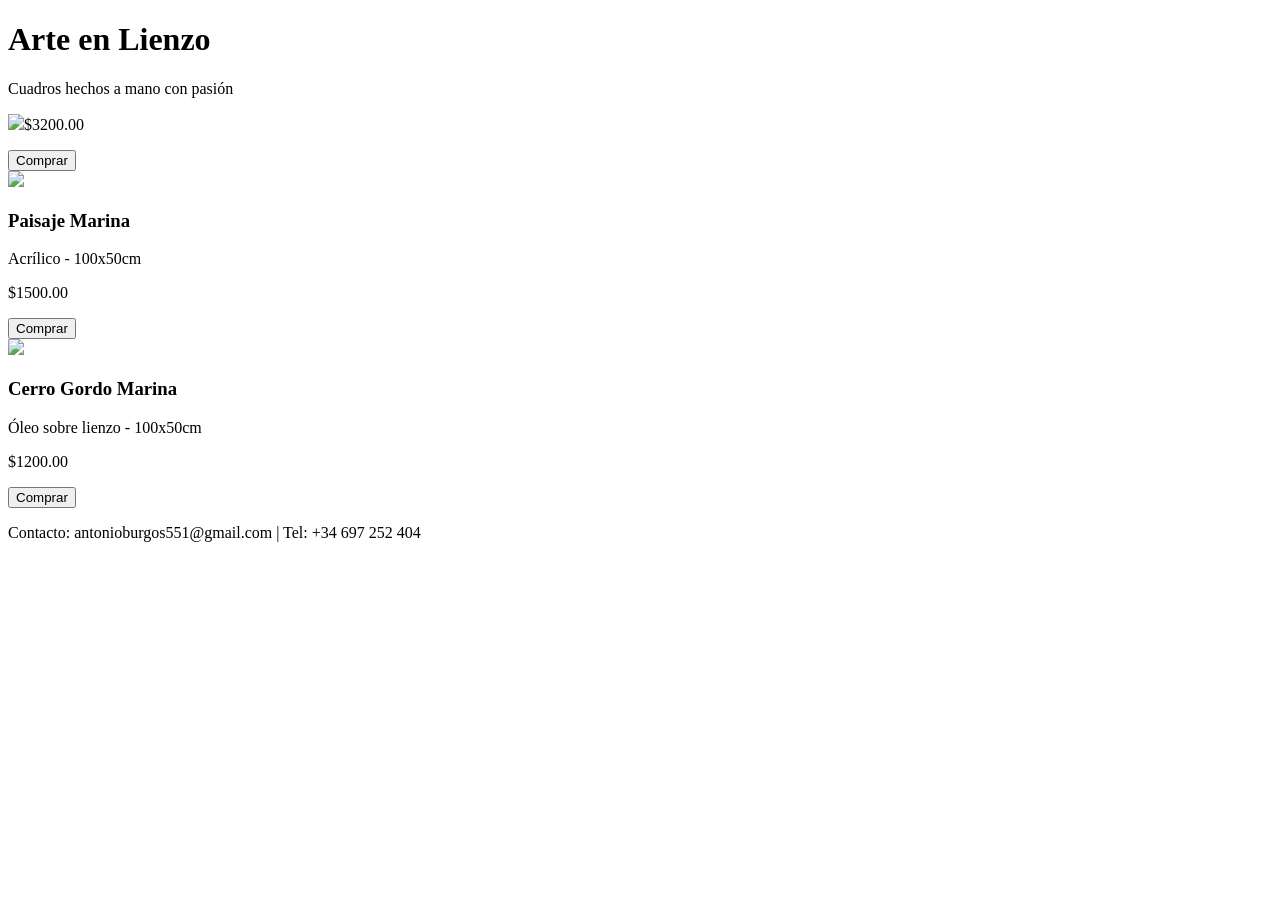
==== index.html @ 2f52f6de "Update index.html" ====
<!DOCTYPE html> 
<html lang="es">
<head>
    <meta charset="UTF-8">
    <meta name="viewport" content="width=device-width, initial-scale=1.0">
    <title>Mi Galería de Cuadros</title>
    <link rel="stylesheet" href="css/estilo.css">
</head>
<body>
    <header>
        <h1>Arte en Lienzo</h1>
        <p>Cuadros hechos a mano con pasión</p>
    </header>

    <section class="galeria">
        <!-- CUADRO 1 -->
        <div class="cuadro">
            <img src="https://github.com/4gon1/comercial-de-arte/blob/d3acf8bfcefa5dae115ff7509040e0666ff90fff/cuadro1.jpg)
            <h3>Paisaje Marina</h3>
            <p>Óleo sobre lienzo - 50x70cm</p>
            <p class="precio">$3200.00</p>
            <button>Comprar</button>
        </div>

        <!-- CUADRO 2 -->
        <div class="cuadro">
            <img src="https://github.com/4gon1/comercial-de-arte/blob/eb87197585c2eb3b0bdce0d7bd59ae2fc60cacd3/cuadro2.jpg">
            <h3>Paisaje Marina</h3>
            <p>Acrílico - 100x50cm</p>
            <p class="precio">$1500.00</p>
            <button>Comprar</button>
        </div>
<!-- CUADRO 3 -->
        <div class="cuadro">
            <img src="https://github.com/4gon1/comercial-de-arte/blob/3bef14f501f0abaa27a7c0c7adfc1dd9887150a4/cuadro3.jpg">
            <h3>Cerro Gordo Marina</h3>
            <p>Óleo sobre lienzo - 100x50cm</p>
            <p class="precio">$1200.00</p>
            <button>Comprar</button>
        </div>

        <!-- Añade más cuadros copiando el bloque anterior -->
    </section>

    <footer>
        <p>Contacto: antonioburgos551@gmail.com | Tel: +34 697 252 404</p>
    </footer>
</body>
</html>
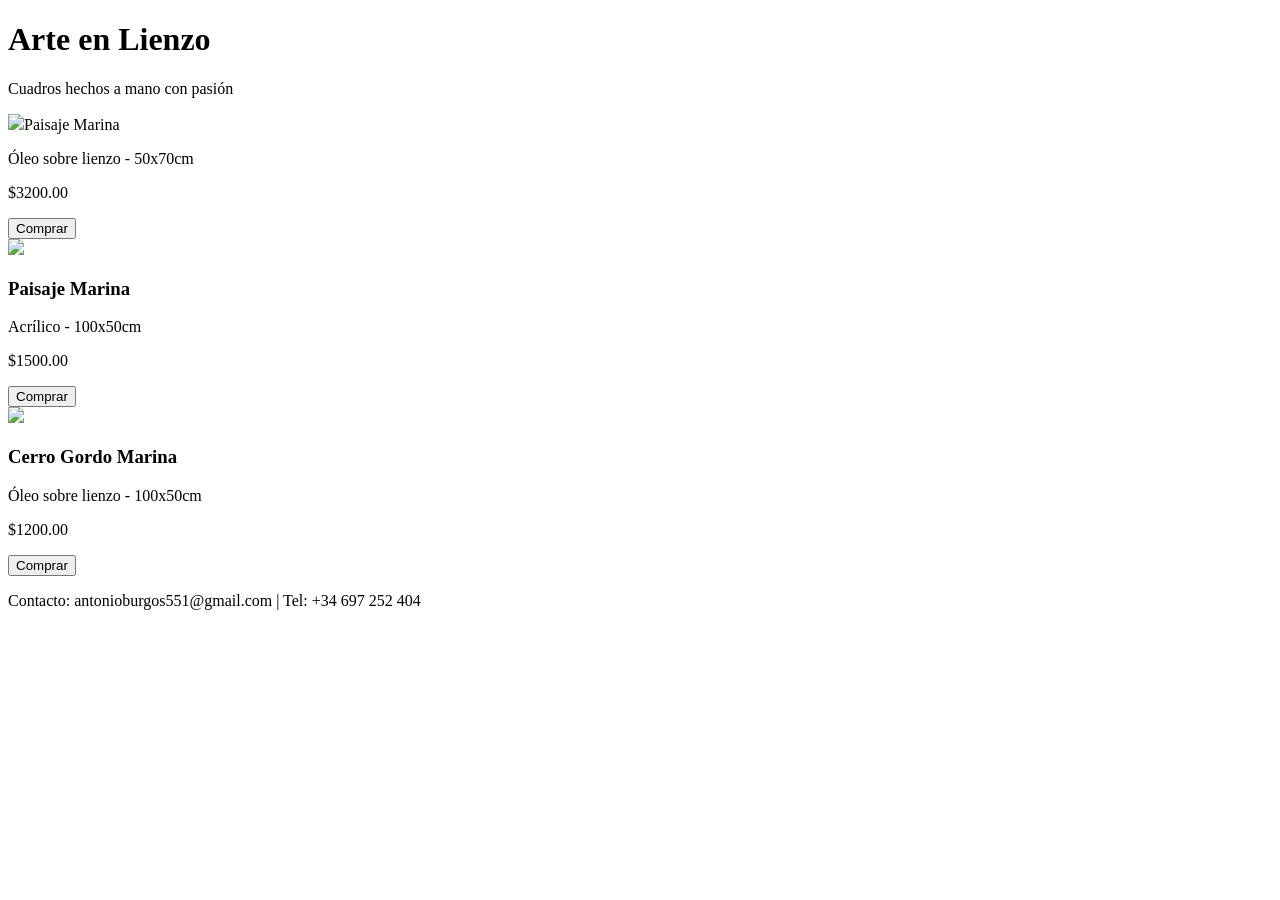
==== commit db7f6edb: "Update index.html" ====
--- a/index.html
+++ b/index.html
@@ -15,7 +15,7 @@
     <section class="galeria">
         <!-- CUADRO 1 -->
         <div class="cuadro">
-            <img src="https://github.com/4gon1/comercial-de-arte/blob/d3acf8bfcefa5dae115ff7509040e0666ff90fff/cuadro1.jpg)
+            <img src="comercial-de-arte/cuadro1.jpg in main"
             <h3>Paisaje Marina</h3>
             <p>Óleo sobre lienzo - 50x70cm</p>
             <p class="precio">$3200.00</p>
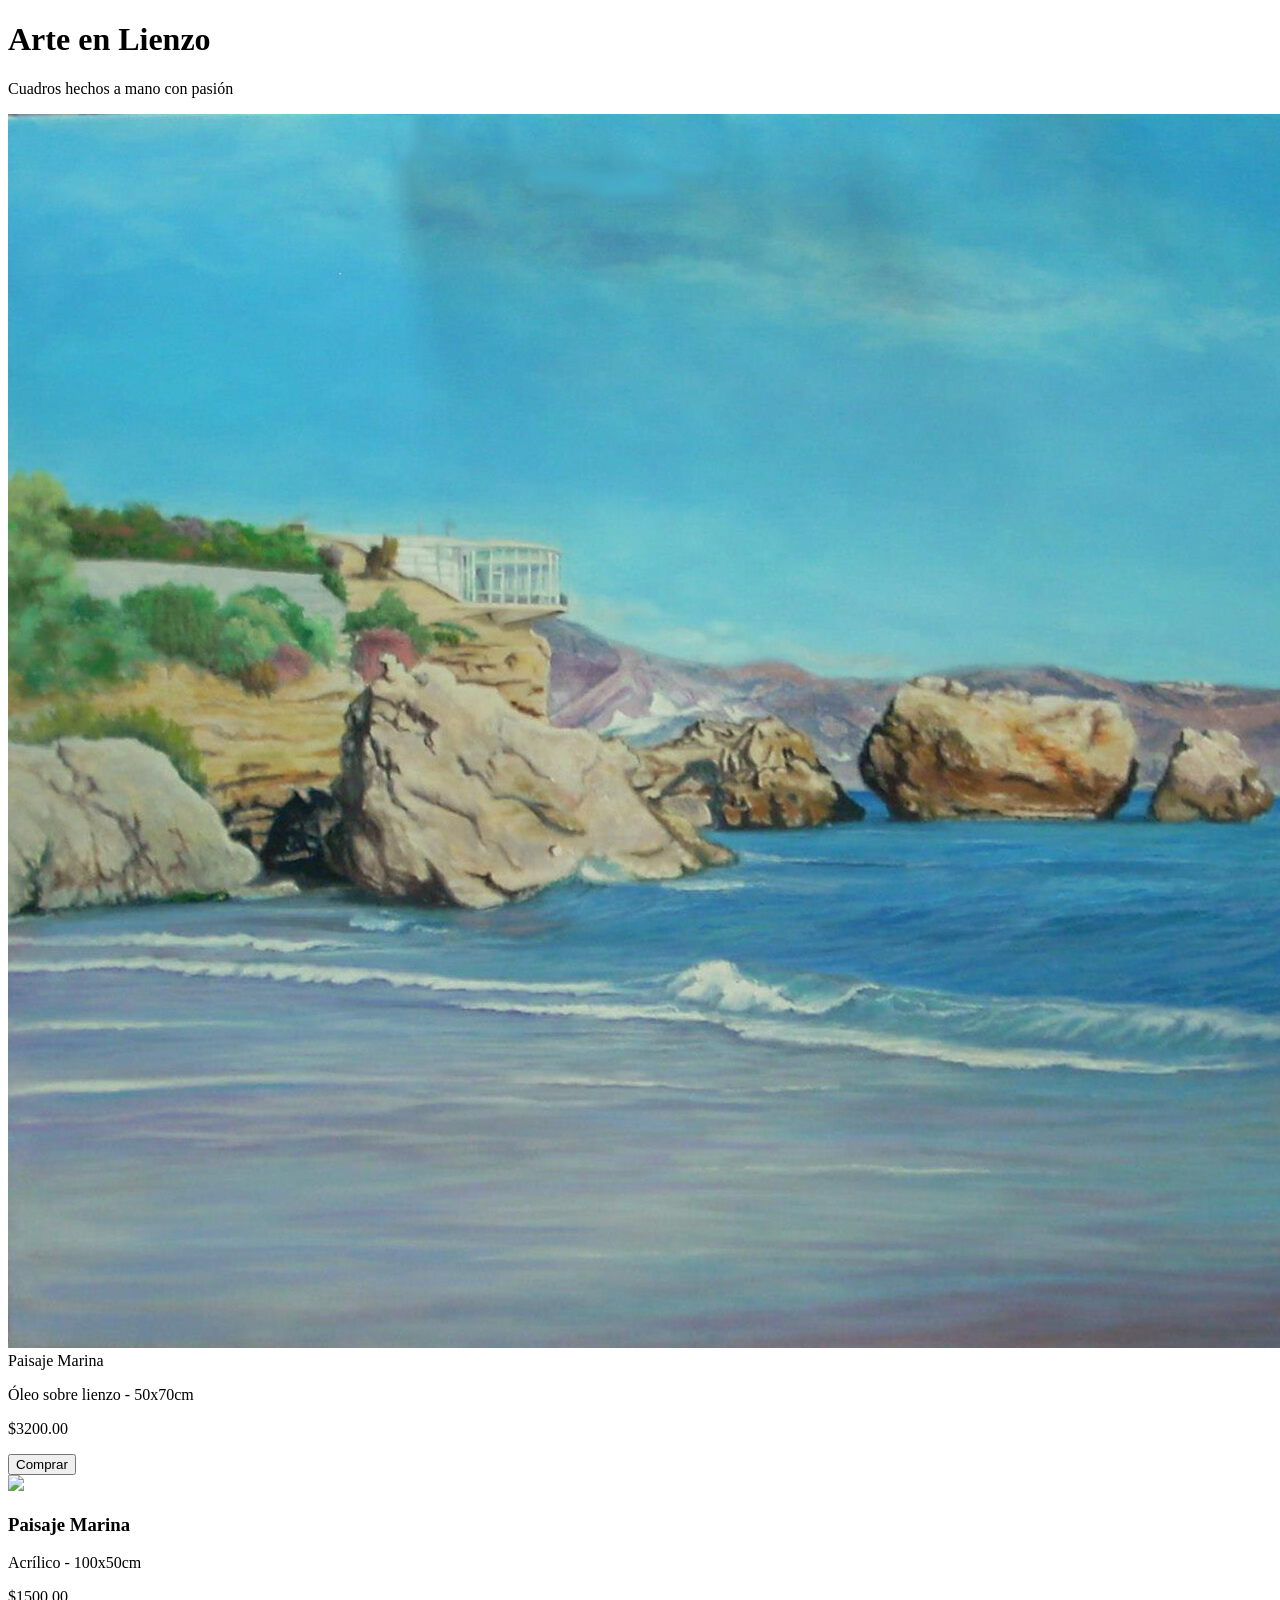
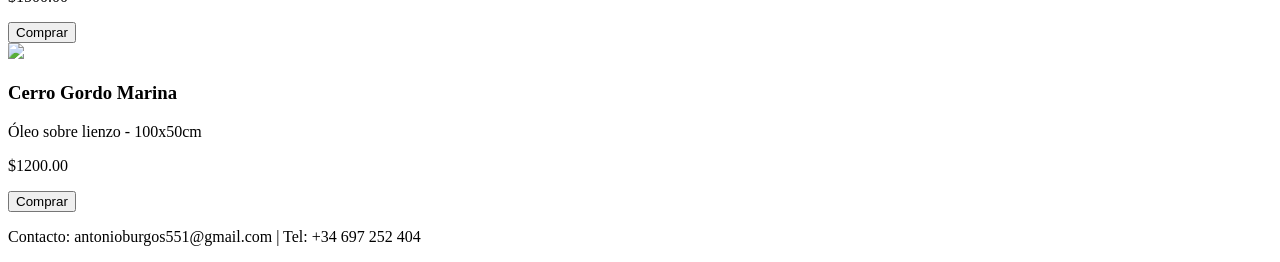
==== commit 6c879b9f: "Update index.html" ====
--- a/index.html
+++ b/index.html
@@ -15,7 +15,7 @@
     <section class="galeria">
         <!-- CUADRO 1 -->
         <div class="cuadro">
-            <img src="comercial-de-arte/cuadro1.jpg in main"
+            <img src="cuadro1.jpg"
             <h3>Paisaje Marina</h3>
             <p>Óleo sobre lienzo - 50x70cm</p>
             <p class="precio">$3200.00</p>
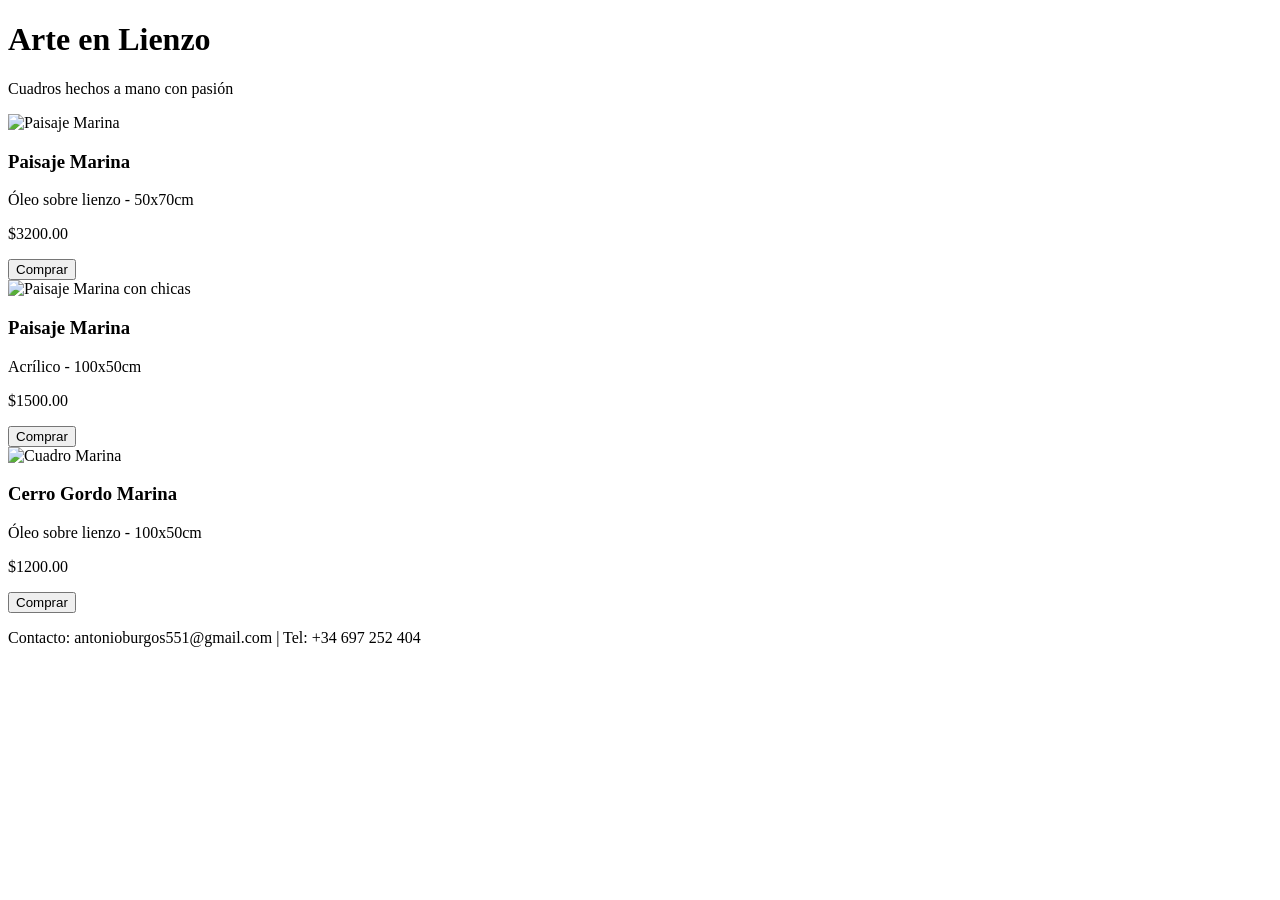
==== commit b09f21cc: "Add files via upload" ====
--- a/index.html
+++ b/index.html
@@ -1,4 +1,4 @@
-<!DOCTYPE html> 
+<!DOCTYPE html>
 <html lang="es">
 <head>
     <meta charset="UTF-8">
@@ -15,7 +15,7 @@
     <section class="galeria">
         <!-- CUADRO 1 -->
         <div class="cuadro">
-            <img src="cuadro1.jpg"
+            <img src="img/cuadro1.jpg" alt="Paisaje Marina">
             <h3>Paisaje Marina</h3>
             <p>Óleo sobre lienzo - 50x70cm</p>
             <p class="precio">$3200.00</p>
@@ -24,7 +24,7 @@
 
         <!-- CUADRO 2 -->
         <div class="cuadro">
-            <img src="https://github.com/4gon1/comercial-de-arte/blob/eb87197585c2eb3b0bdce0d7bd59ae2fc60cacd3/cuadro2.jpg">
+            <img src="img/cuadro2.jpg" alt="Paisaje Marina con chicas">
             <h3>Paisaje Marina</h3>
             <p>Acrílico - 100x50cm</p>
             <p class="precio">$1500.00</p>
@@ -32,7 +32,7 @@
         </div>
 <!-- CUADRO 3 -->
         <div class="cuadro">
-            <img src="https://github.com/4gon1/comercial-de-arte/blob/3bef14f501f0abaa27a7c0c7adfc1dd9887150a4/cuadro3.jpg">
+            <img src="img/cuadro3.jpg" alt="Cuadro Marina">
             <h3>Cerro Gordo Marina</h3>
             <p>Óleo sobre lienzo - 100x50cm</p>
             <p class="precio">$1200.00</p>
@@ -46,4 +46,4 @@
         <p>Contacto: antonioburgos551@gmail.com | Tel: +34 697 252 404</p>
     </footer>
 </body>
-</html>
+</html>
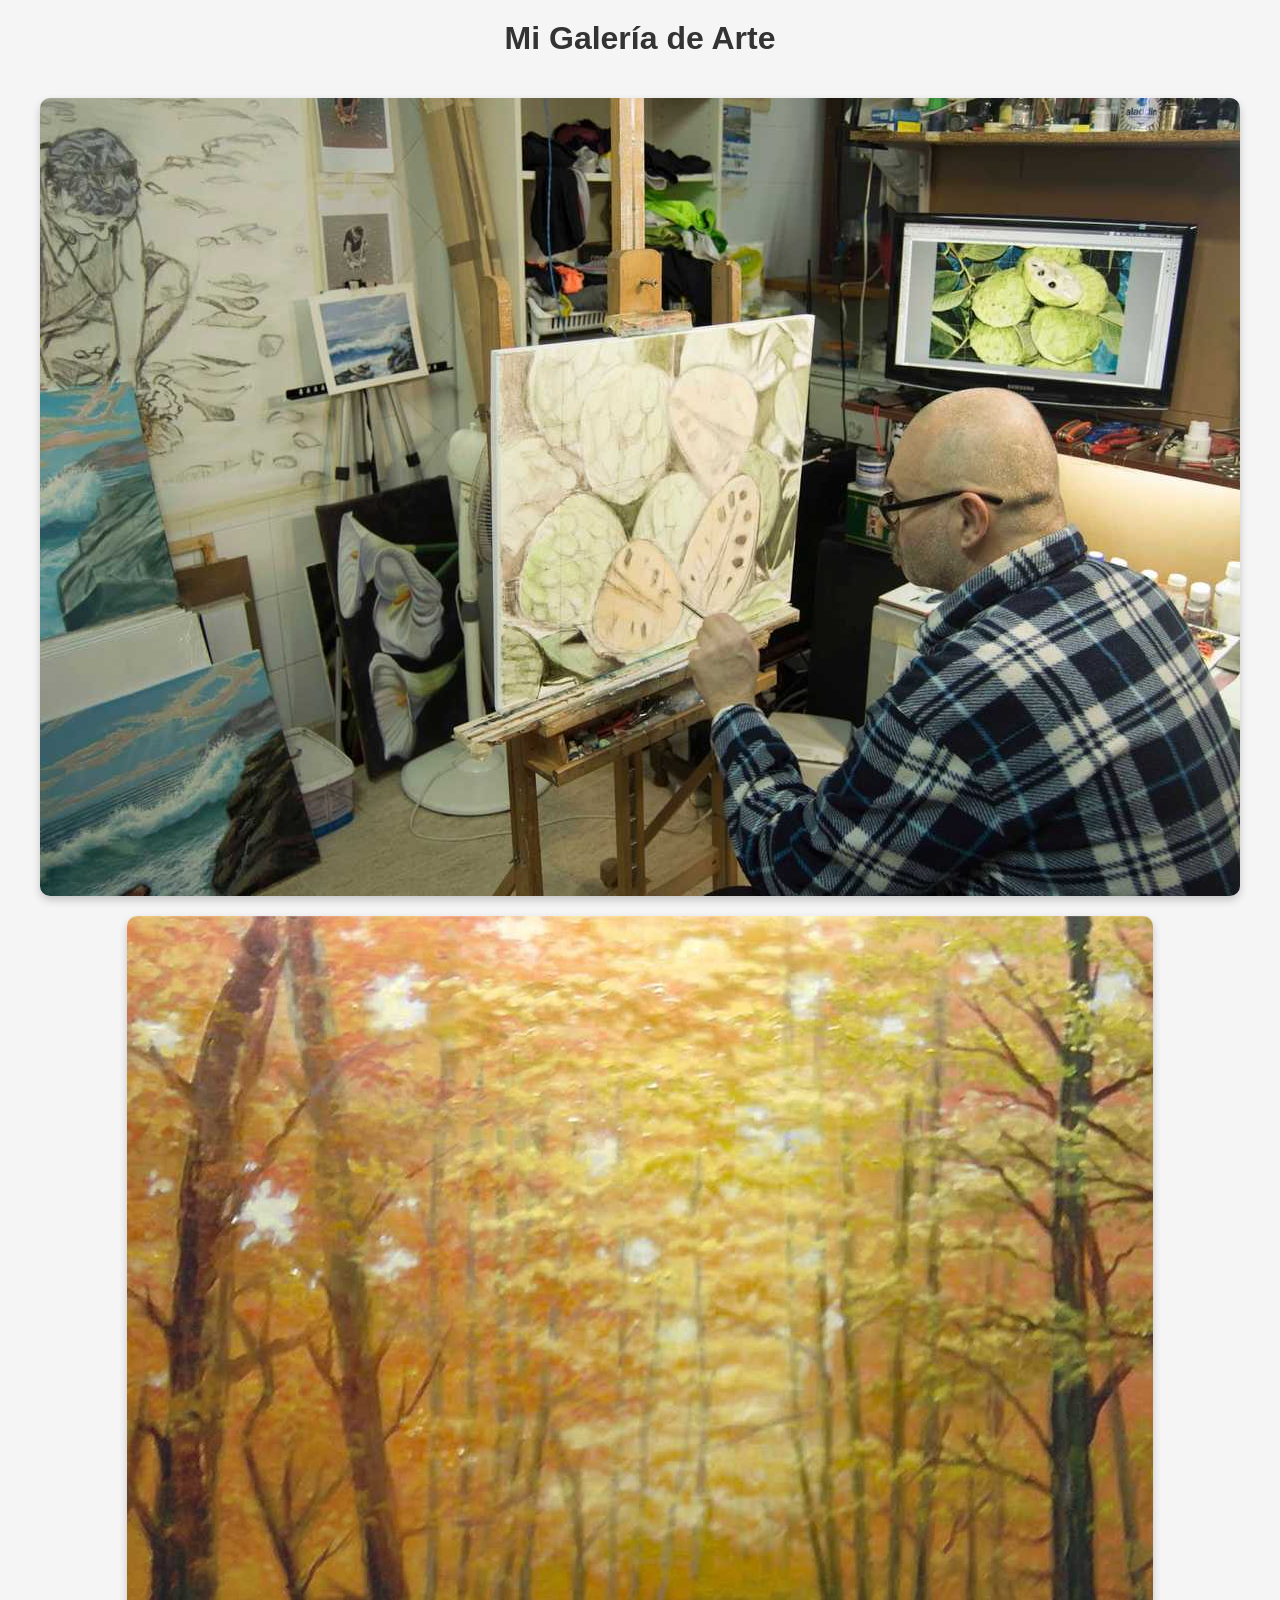
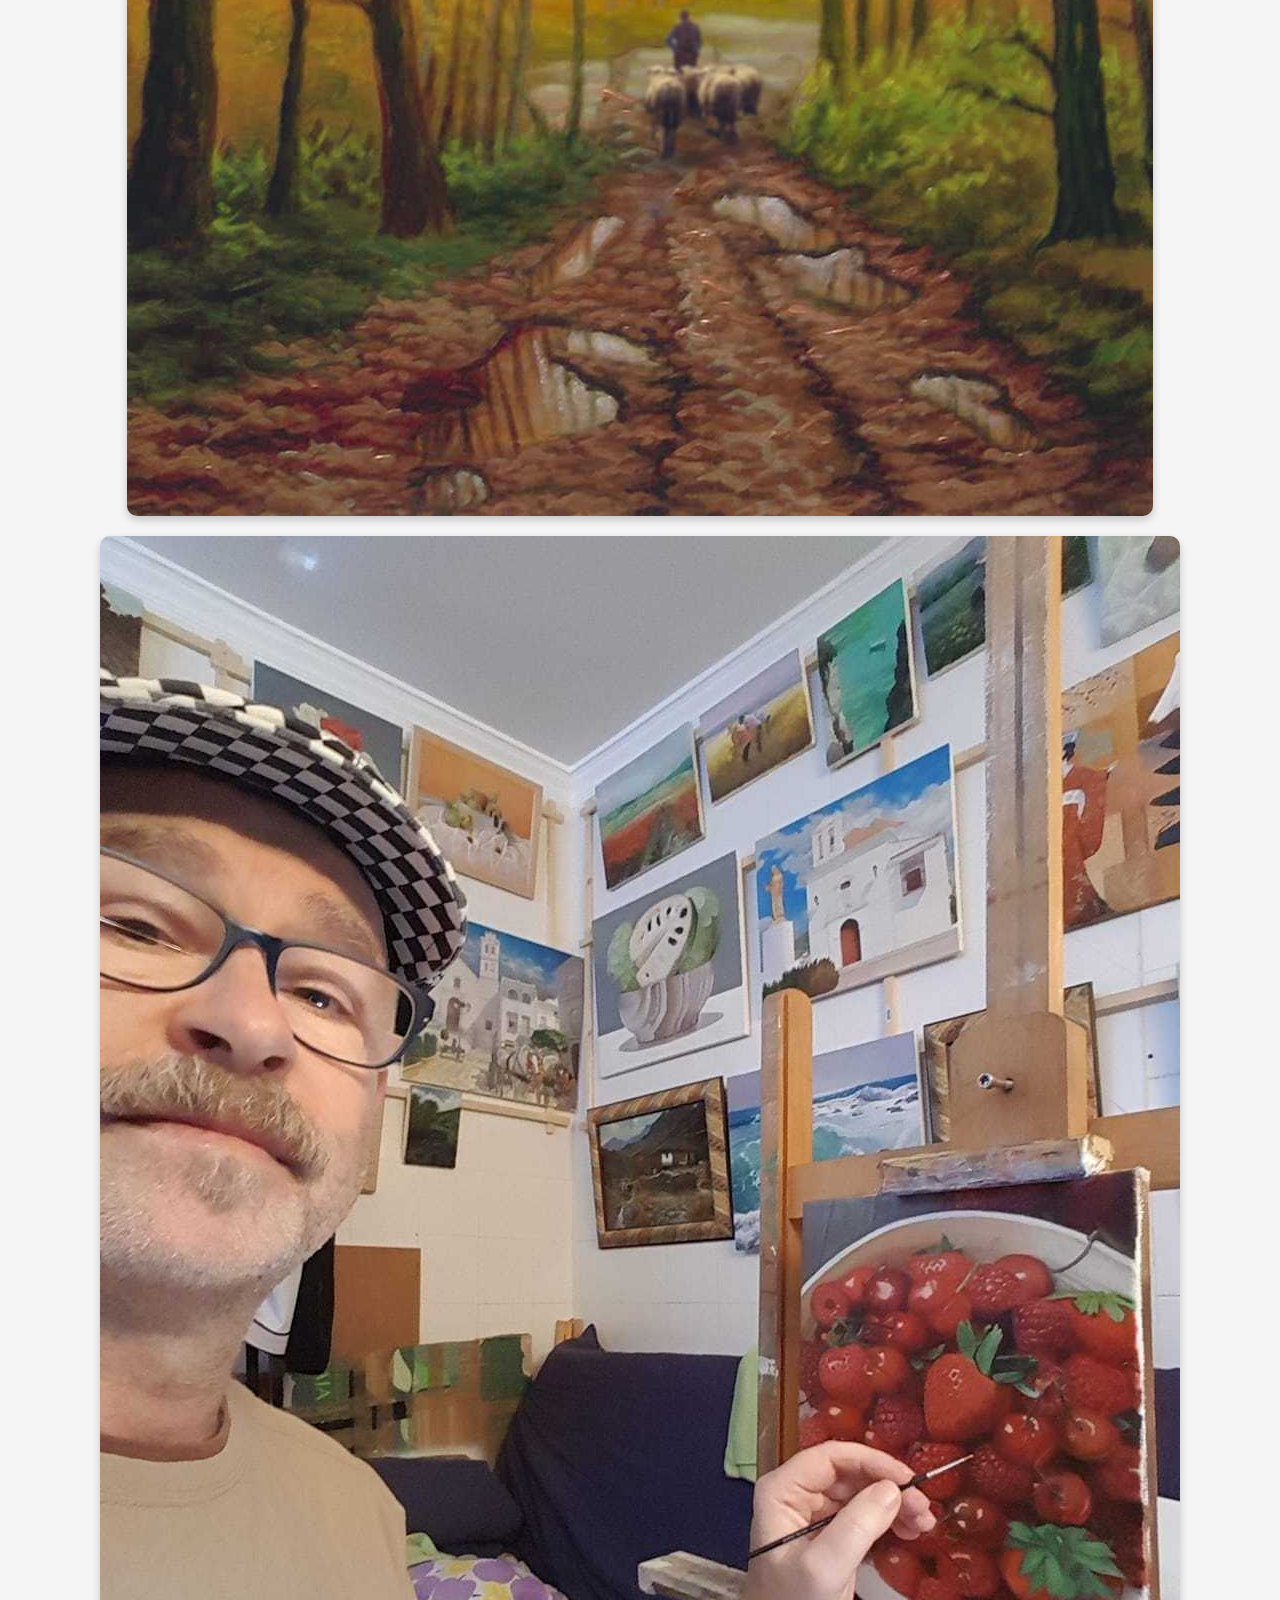
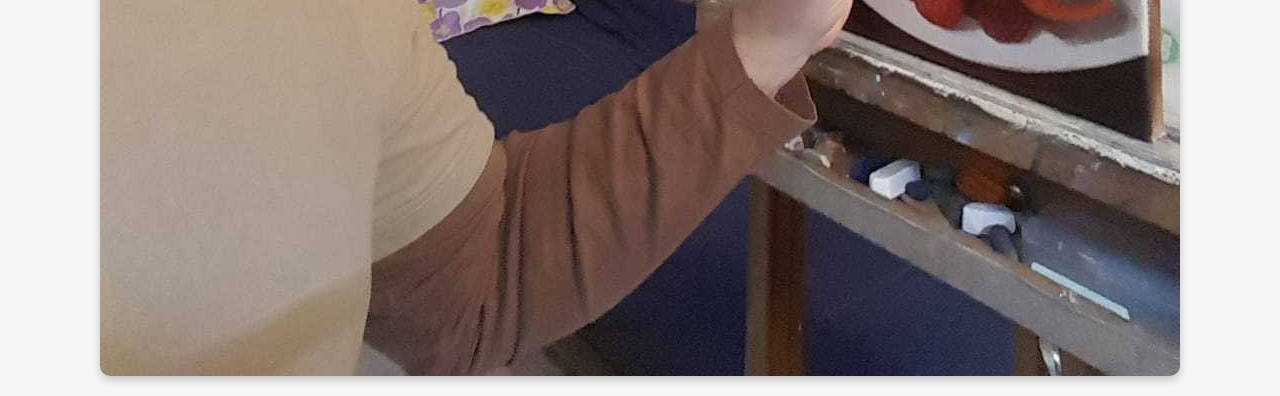
==== commit 9aa91fab: "Rename galeria_embebida_comprimida.html to index.html" ====
--- a/index.html
+++ b/index.html
@@ -3,47 +3,44 @@
 <head>
     <meta charset="UTF-8">
     <meta name="viewport" content="width=device-width, initial-scale=1.0">
-    <title>Mi Galería de Cuadros</title>
-    <link rel="stylesheet" href="css/estilo.css">
+    <title>Galería de Arte</title>
+    <style>
+        body {
+            font-family: Arial, sans-serif;
+            background-color: #f5f5f5;
+            margin: 0;
+            padding: 0;
+            text-align: center;
+        }
+        h1 {
+            color: #333;
+            margin-top: 20px;
+        }
+        .gallery {
+            display: flex;
+            justify-content: center;
+            flex-wrap: wrap;
+            gap: 20px;
+            padding: 20px;
+        }
+        .gallery img {
+            max-width: 100%;
+            height: auto;
+            border-radius: 10px;
+            box-shadow: 0 4px 8px rgba(0,0,0,0.2);
+            transition: transform 0.3s;
+        }
+        .gallery img:hover {
+            transform: scale(1.05);
+        }
+    </style>
 </head>
 <body>
-    <header>
-        <h1>Arte en Lienzo</h1>
-        <p>Cuadros hechos a mano con pasión</p>
-    </header>
-
-    <section class="galeria">
-        <!-- CUADRO 1 -->
-        <div class="cuadro">
-            <img src="img/cuadro1.jpg" alt="Paisaje Marina">
-            <h3>Paisaje Marina</h3>
-            <p>Óleo sobre lienzo - 50x70cm</p>
-            <p class="precio">$3200.00</p>
-            <button>Comprar</button>
-        </div>
-
-        <!-- CUADRO 2 -->
-        <div class="cuadro">
-            <img src="img/cuadro2.jpg" alt="Paisaje Marina con chicas">
-            <h3>Paisaje Marina</h3>
-            <p>Acrílico - 100x50cm</p>
-            <p class="precio">$1500.00</p>
-            <button>Comprar</button>
-        </div>
-<!-- CUADRO 3 -->
-        <div class="cuadro">
-            <img src="img/cuadro3.jpg" alt="Cuadro Marina">
-            <h3>Cerro Gordo Marina</h3>
-            <p>Óleo sobre lienzo - 100x50cm</p>
-            <p class="precio">$1200.00</p>
-            <button>Comprar</button>
-        </div>
-
-        <!-- Añade más cuadros copiando el bloque anterior -->
-    </section>
-
-    <footer>
-        <p>Contacto: antonioburgos551@gmail.com | Tel: +34 697 252 404</p>
-    </footer>
+    <h1>Mi Galería de Arte</h1>
+    <div class="gallery">
+        <img src="[data-uri]" alt="pintando-hojas">
+        <img src="[data-uri]" alt="paisaje-burros">
+        <img src="[data-uri]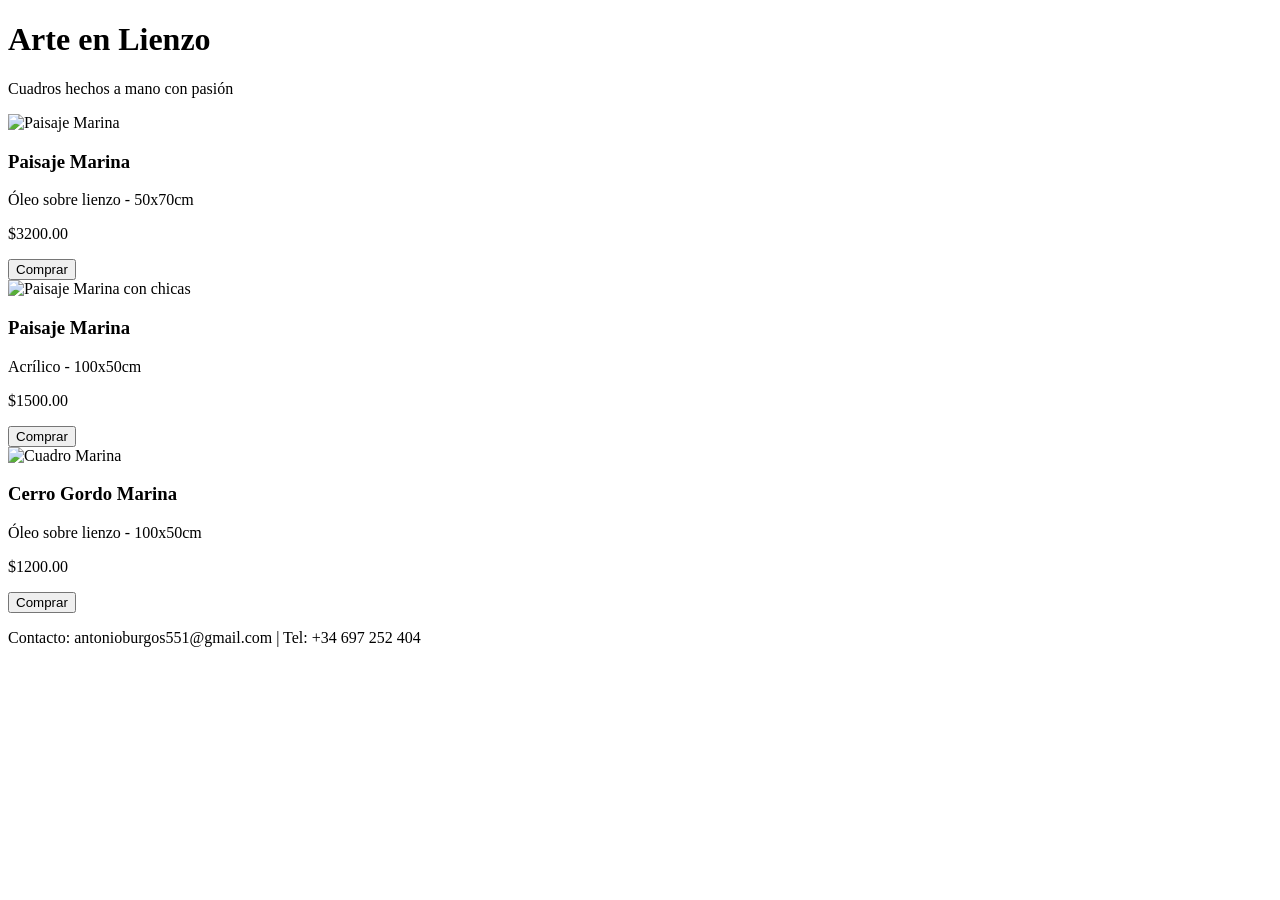
==== commit a9db780f: "Rename index2.html to index.html" ====
--- a/index.html
+++ b/index.html
@@ -3,44 +3,47 @@
 <head>
     <meta charset="UTF-8">
     <meta name="viewport" content="width=device-width, initial-scale=1.0">
-    <title>Galería de Arte</title>
-    <style>
-        body {
-            font-family: Arial, sans-serif;
-            background-color: #f5f5f5;
-            margin: 0;
-            padding: 0;
-            text-align: center;
-        }
-        h1 {
-            color: #333;
-            margin-top: 20px;
-        }
-        .gallery {
-            display: flex;
-            justify-content: center;
-            flex-wrap: wrap;
-            gap: 20px;
-            padding: 20px;
-        }
-        .gallery img {
-            max-width: 100%;
-            height: auto;
-            border-radius: 10px;
-            box-shadow: 0 4px 8px rgba(0,0,0,0.2);
-            transition: transform 0.3s;
-        }
-        .gallery img:hover {
-            transform: scale(1.05);
-        }
-    </style>
+    <title>Mi Galería de Cuadros</title>
+    <link rel="stylesheet" href="css/estilo.css">
 </head>
 <body>
-    <h1>Mi Galería de Arte</h1>
-    <div class="gallery">
-        <img src="[data-uri]" alt="pintando-hojas">
-        <img src="[data-uri]" alt="paisaje-burros">
-        <img src="[data-uri]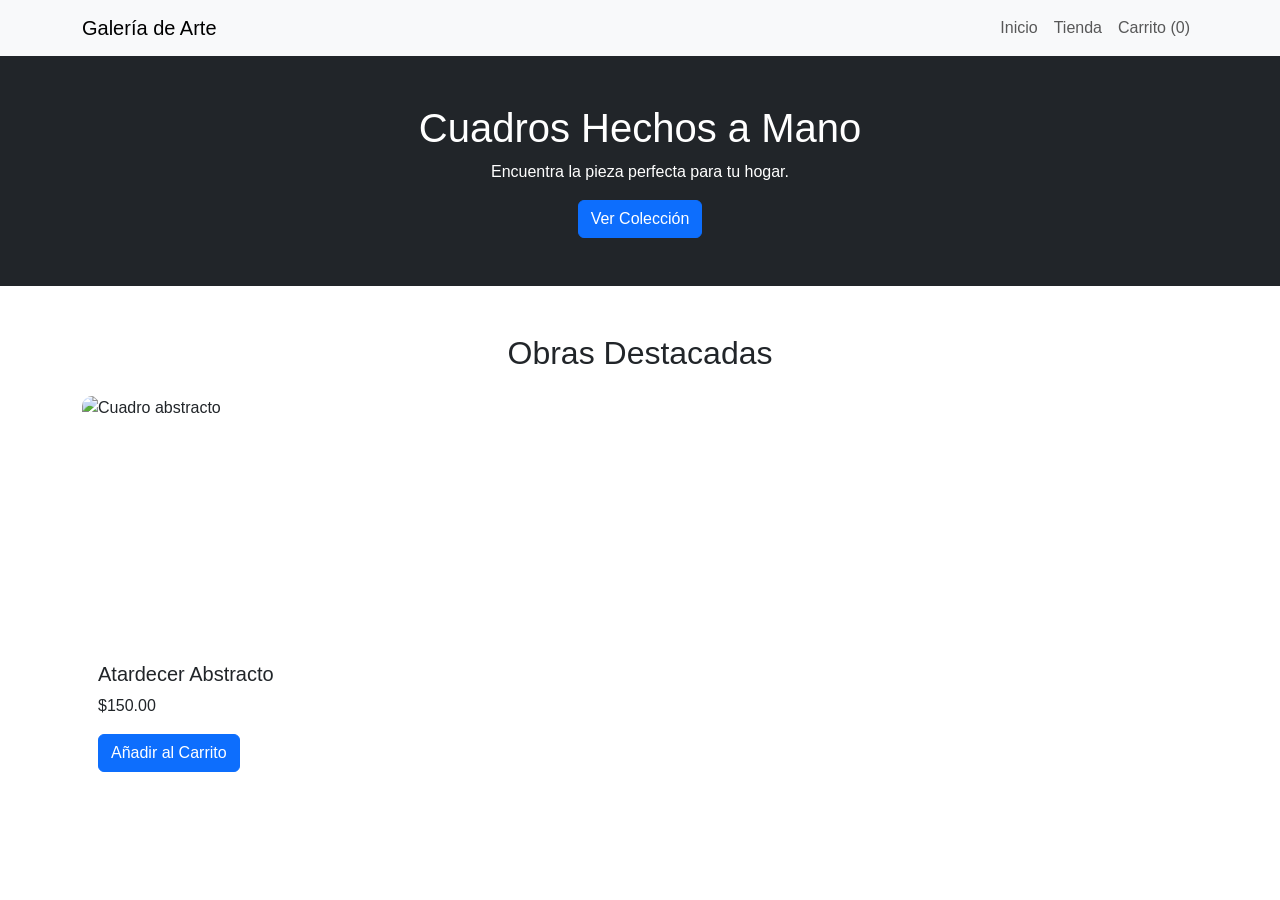
==== commit d89145e4: "Add initial gallery website files and assets Added HTML, CSS, JS, and image files for an art gallery" ====
--- a/index.html
+++ b/index.html
@@ -1,49 +1,61 @@
 <!DOCTYPE html>
 <html lang="es">
 <head>
-    <meta charset="UTF-8">
-    <meta name="viewport" content="width=device-width, initial-scale=1.0">
-    <title>Mi Galería de Cuadros</title>
-    <link rel="stylesheet" href="css/estilo.css">
+  <meta charset="UTF-8">
+  <meta name="viewport" content="width=device-width, initial-scale=1.0">
+  <title>Galería de Arte | Cuadros Originales</title>
+  <link href="https://cdn.jsdelivr.net/npm/bootstrap@5.3.0/dist/css/bootstrap.min.css" rel="stylesheet">
+  <link rel="stylesheet" href="css/estilos.css">
 </head>
 <body>
-    <header>
-        <h1>Arte en Lienzo</h1>
-        <p>Cuadros hechos a mano con pasión</p>
-    </header>
+  <!-- Navbar -->
+  <nav class="navbar navbar-expand-lg navbar-light bg-light">
+    <div class="container">
+      <a class="navbar-brand" href="#">Galería de Arte</a>
+      <button class="navbar-toggler" type="button" data-bs-toggle="collapse" data-bs-target="#navbarNav">
+        <span class="navbar-toggler-icon"></span>
+      </button>
+      <div class="collapse navbar-collapse" id="navbarNav">
+        <ul class="navbar-nav ms-auto">
+          <li class="nav-item"><a class="nav-link" href="index.html">Inicio</a></li>
+          <li class="nav-item"><a class="nav-link" href="tienda.html">Tienda</a></li>
+          <li class="nav-item"><a class="nav-link" href="carrito.html">Carrito (<span id="cart-count">0</span>)</a></li>
+        </ul>
+      </div>
+    </div>
+  </nav>
 
-    <section class="galeria">
-        <!-- CUADRO 1 -->
-        <div class="cuadro">
-            <img src="img/cuadro1.jpg" alt="Paisaje Marina">
-            <h3>Paisaje Marina</h3>
-            <p>Óleo sobre lienzo - 50x70cm</p>
-            <p class="precio">$3200.00</p>
-            <button>Comprar</button>
+  <!-- Hero Section -->
+  <header class="hero bg-dark text-white text-center py-5">
+    <div class="container">
+      <h1>Cuadros Hechos a Mano</h1>
+      <p>Encuentra la pieza perfecta para tu hogar.</p>
+      <a href="tienda.html" class="btn btn-primary">Ver Colección</a>
+    </div>
+  </header>
+
+  <!-- Destacados -->
+  <section class="py-5">
+    <div class="container">
+      <h2 class="text-center mb-4">Obras Destacadas</h2>
+      <div class="row">
+        <!-- Cuadro 1 -->
+        <div class="col-md-4 mb-4">
+          <div class="card">
+            <img src="https://via.placeholder.com/300x400" class="card-img-top" alt="Cuadro abstracto">
+            <div class="card-body">
+              <h5 class="card-title">Atardecer Abstracto</h5>
+              <p class="card-text">$150.00</p>
+              <button class="btn btn-primary add-to-cart" data-id="1">Añadir al Carrito</button>
+            </div>
+          </div>
         </div>
+        <!-- Más cuadros... -->
+      </div>
+    </div>
+  </section>
 
-        <!-- CUADRO 2 -->
-        <div class="cuadro">
-            <img src="img/cuadro2.jpg" alt="Paisaje Marina con chicas">
-            <h3>Paisaje Marina</h3>
-            <p>Acrílico - 100x50cm</p>
-            <p class="precio">$1500.00</p>
-            <button>Comprar</button>
-        </div>
-<!-- CUADRO 3 -->
-        <div class="cuadro">
-            <img src="img/cuadro3.jpg" alt="Cuadro Marina">
-            <h3>Cerro Gordo Marina</h3>
-            <p>Óleo sobre lienzo - 100x50cm</p>
-            <p class="precio">$1200.00</p>
-            <button>Comprar</button>
-        </div>
-
-        <!-- Añade más cuadros copiando el bloque anterior -->
-    </section>
-
-    <footer>
-        <p>Contacto: antonioburgos551@gmail.com | Tel: +34 697 252 404</p>
-    </footer>
+  <script src="https://cdn.jsdelivr.net/npm/bootstrap@5.3.0/dist/js/bootstrap.bundle.min.js"></script>
+  <script src="js/scripts.js"></script>
 </body>
-</html>
+</html>
--- a/css/estilos.css
+++ b/css/estilos.css
@@ -0,0 +1,33 @@
+/* Estilos generales */
+body {
+    font-family: 'Segoe UI', Tahoma, Geneva, Verdana, sans-serif;
+}
+
+.card {
+    transition: transform 0.3s, box-shadow 0.3s;
+    border: none;
+    border-radius: 10px;
+    overflow: hidden;
+}
+
+.card:hover {
+    transform: translateY(-5px);
+    box-shadow: 0 10px 20px rgba(0,0,0,0.1);
+}
+
+.card-img-top {
+    height: 250px;
+    object-fit: cover;
+}
+
+/* Estilos para el footer */
+footer {
+    background: linear-gradient(135deg, #343a40 0%, #212529 100%);
+}
+
+/* Responsividad */
+@media (max-width: 768px) {
+    .card-img-top {
+        height: 200px;
+    }
+}
